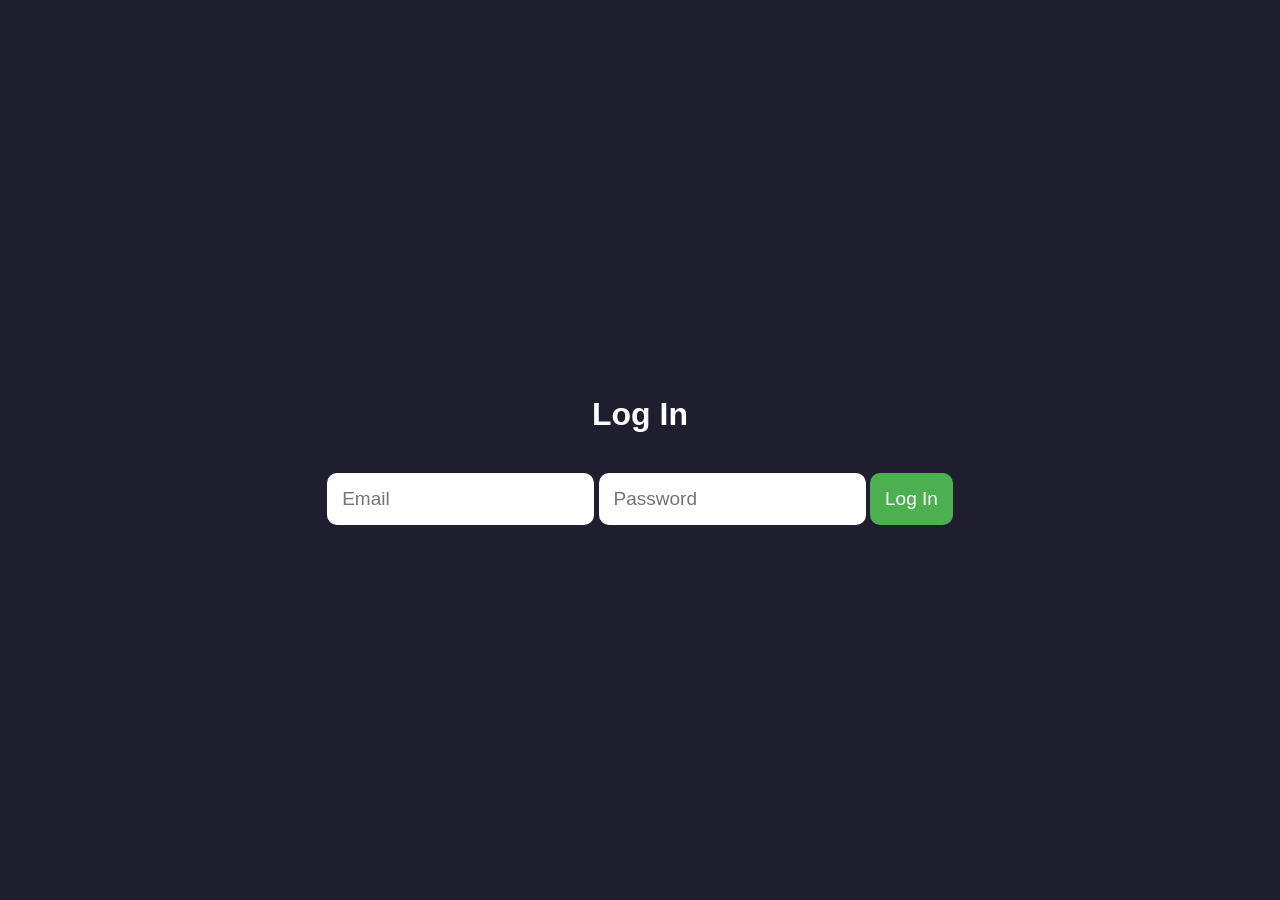
==== login.html @ 654ddde5 "Create login.html" ====
<!DOCTYPE html>
<html>
<head>
  <title>Login</title>
  <link rel="stylesheet" href="style.css">
</head>

<body>

<div class="auth-container">

  <h1>Log In</h1>

  <input type="email" placeholder="Email">

  <input type="password" placeholder="Password">

  <button onclick="window.location.href='dashboard.html'">
    Log In
  </button>

</div>

</body>
</html>
---- style.css ----
body {
  font-family: Arial, sans-serif;
  background: #1e1e2f;
  margin: 0;
  padding: 0;
  color: white;
  display: flex;
  justify-content: center;
  align-items: center;
  height: 100vh;
  transition: 0.3s;
}
.calendar-label {
    display: none;
}

body.light {
  background: #f5f5f5;
  color: #222;
}

.container {
  background: #2c2c3e;
  margin: 100px auto;
  text-align: center;
  padding: 30px;
  border-radius: 15px;
  max-width: 1000px;
}

h1 {
  margin-bottom: 40px;
  text-align: center;
}

.input-section {
  display: flex;
  gap: 10px;
}

.card {
  background: #2a2a40;
  padding: 30px; /* MORE SPACE */
  border-radius: 20px;
  margin-bottom: 40px;

  display: flex;
  flex-direction: column;
  gap: 20px; /* SPACE BETWEEN ELEMENTS */
}

input {
  flex: 1;
  padding: 15px;
  border-radius: 10px;
  border: none;
  font-size: 19px;
}

button {
  padding: 15px;
  border: none;
  background: #4caf50;
  color: white;
  border-radius: 10px;
  cursor: pointer;
  font-size: 19px;
}

button:hover {
  background: #16a34a;
}

li {
  margin-top: 15px;
  background: #3a3a50;
  padding: 20px;
  border-radius: 15px;
  cursor: pointer;
  margin-bttom: 15px;
}

li.done {
  text-decoration: line-through;
  opacity: 0.6;
  color: gray;
}
li {
  display: flex;
  justify-content: space-between;
  align-items: center;
}

.delete-btn {
  background: red;
  border: none;
  color: white;
  padding: 8px 10px;
  border-radius: 10px;
  cursor: pointer;
}
.filters {
  display: flex;
  justify-content: space-between;
  margin: 15px 0;
}

.filters button {
  flex: 1;
  margin: 4px;
  background: #555;
}
body.light .container {
  background: white;
}

body.light li {
  background: #ddd;
}
li {
  transition: all 0.4s ease;
}

li:hover {
  transform: scale(1.02);
}
#calendar {
  display: grid;
  grid-template-columns: repeat(7, 1fr);
  gap: 10px;
  margin-top: 20px;
}

.day {
  background: #2a2a40;
  padding: 15px;
  border-radius: 8px;
  min-height: 80px;
  font-size: 12px;
}

.day strong {
  display: block;
  margin-bottom: 5px;
}

.task-dot {
  width: 6px;
  height: 6px;
  background: #22c55e;
  border-radius: 50%;
  margin-top: 3px;
}
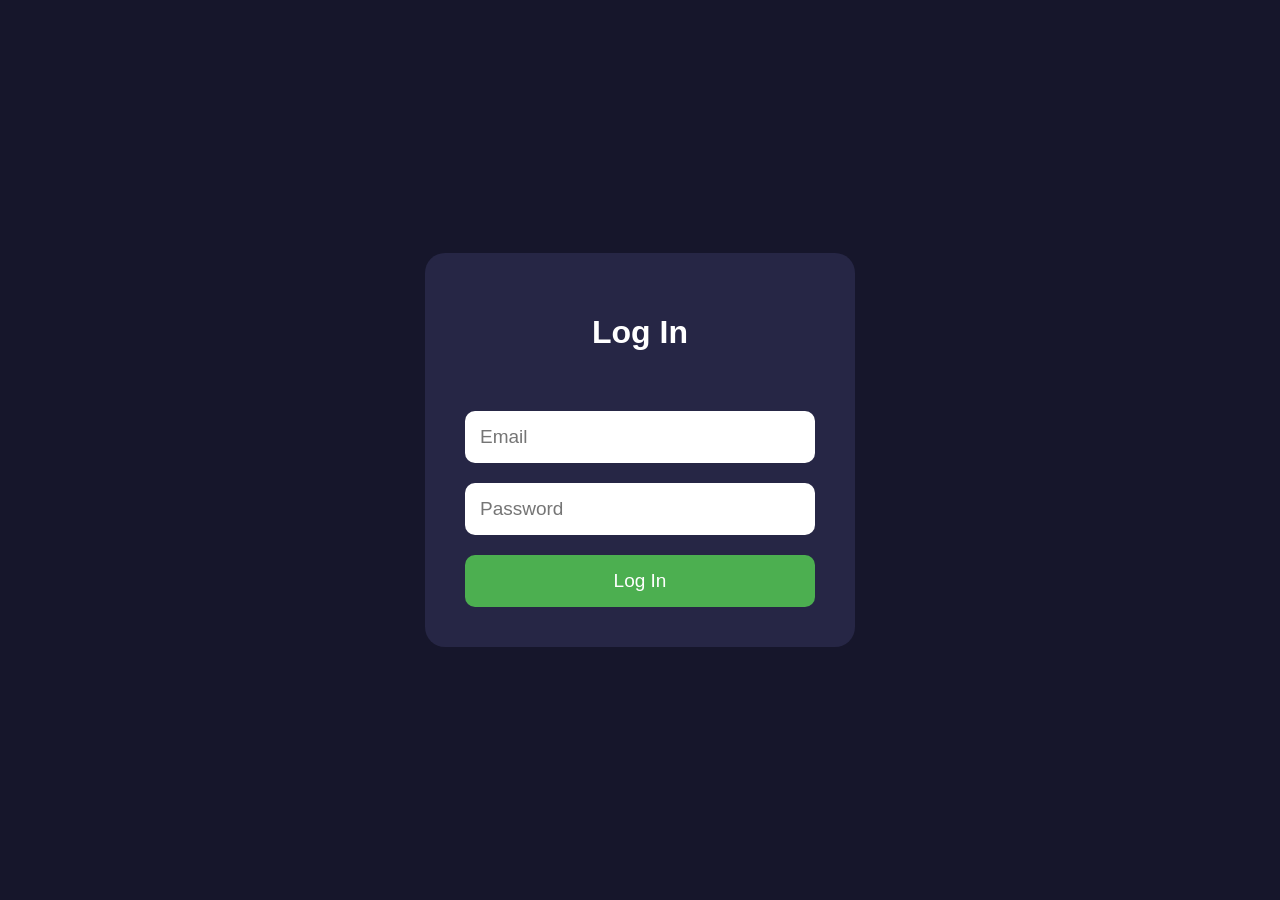
==== commit 22d1f30a: "Update login.html" ====
--- a/login.html
+++ b/login.html
@@ -13,9 +13,11 @@
 
   <input type="email" placeholder="Email">
 
+<meta name="viewport" content="width=device-width, initial-scale=1.0">
+  
   <input type="password" placeholder="Password">
 
-  <button onclick="window.location.href='dashboard.html'">
+<button onclick="window.location.href='dashboard.html'">
     Log In
   </button>
 
--- a/style.css
+++ b/style.css
@@ -1,6 +1,6 @@
 body {
   font-family: Arial, sans-serif;
-  background: #1e1e2f;
+  background: #16162b;
   margin: 0;
   padding: 0;
   color: white;
@@ -10,6 +10,37 @@
   height: 100vh;
   transition: 0.3s;
 }
+
+.navbar{
+  display:flex;
+  flex-direction:column;
+  align-items:center;
+  padding-top: 30px;
+}
+
+.navbar h1{
+  font-size:65px;
+  color:white;
+  margin-bottom:20px;
+}
+
+.nav-links{
+  display:flex;
+  gap:40px;
+}
+
+.nav-links a{
+  color:#4CAF50;
+  text-decoration:none;
+  font-size:28px;
+  font-weight:bold;
+  transition:0.3s;
+}
+
+.nav-links a:hover{
+  color:#7CFF7C;
+}
+
 .calendar-label {
     display: none;
 }
@@ -19,6 +50,65 @@
   color: #222;
 }
 
+.hero{
+  display:flex;
+  justify-content:space-between;
+  align-items:center;
+  padding:60px 100px;
+}
+
+.hero-image img{
+  width:500px;
+  border-radius:20px;
+}
+
+.hero-text{
+  width:50%;
+}
+
+.hero-text h2{
+  font-size:60px;
+}
+
+.hero-text button{
+  background:#4CAF50;
+  color:white;
+  border:none;
+  padding:15px 25px;
+  border-radius:10px;
+  cursor:pointer;
+}
+
+.hero-image img{
+  width:450px;
+  border-radius:20px;
+}
+
+.auth-container{
+  width:350px;
+  margin:100px auto;
+  background:#262645;
+  padding:40px;
+  border-radius:20px;
+  display:flex;
+  flex-direction:column;
+  gap:20px;
+}
+
+.auth-container input{
+  padding:15px;
+  border-radius:10px;
+  border:none;
+}
+
+.auth-container button{
+  padding:15px;
+  border:none;
+  border-radius:10px;
+  background:#4CAF50;
+  color:white;
+  cursor:pointer;
+}
 .container {
   background: #2c2c3e;
   margin: 100px auto;
